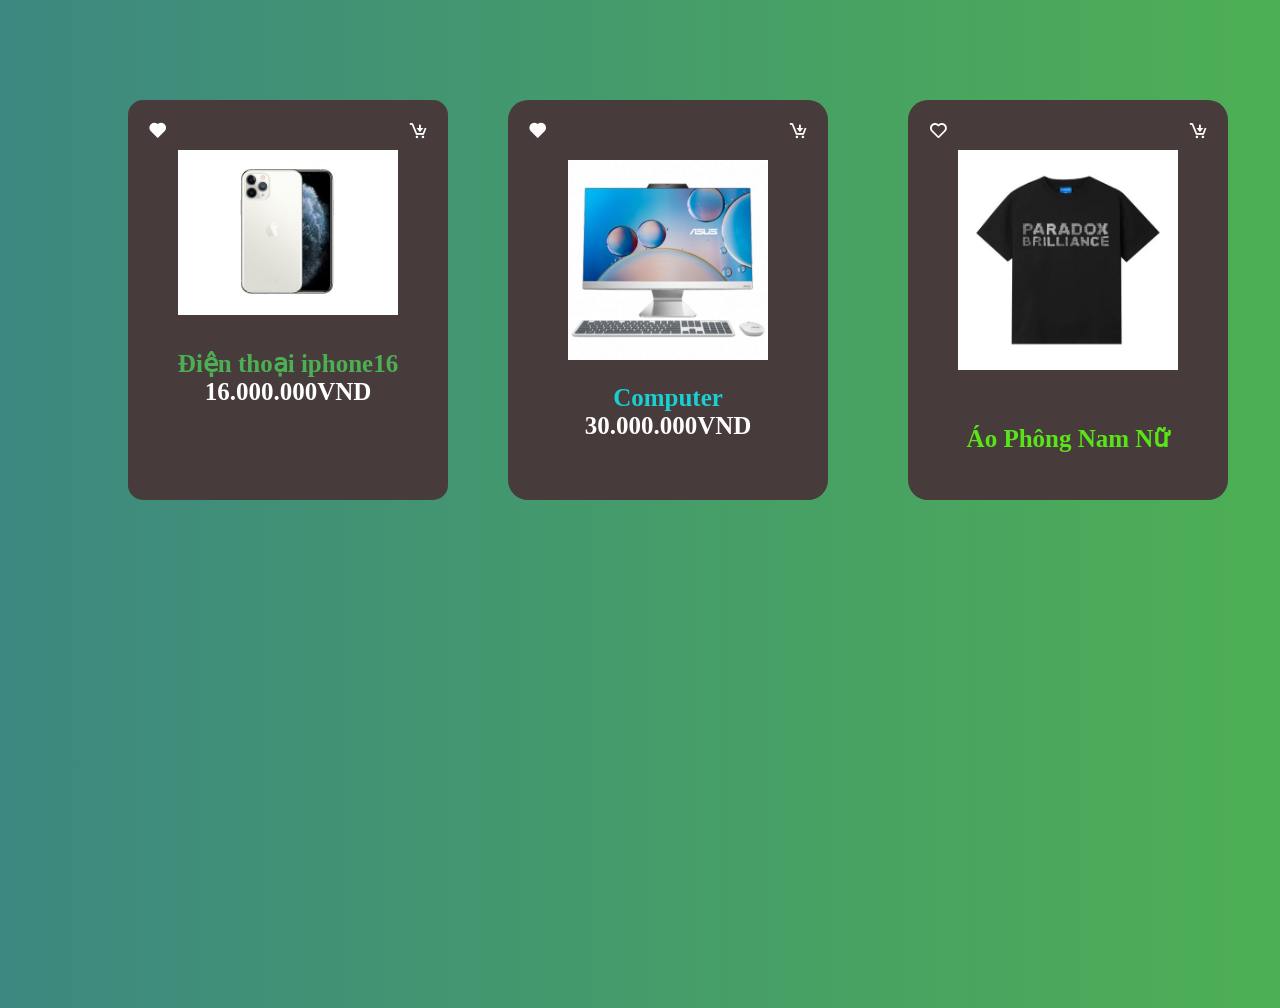
==== 1.html @ 268e170a "first commitgit" ====
<!DOCTYPE html>
<html lang="vi">
  <head>
    <meta charset="UTF-8" />
    <meta name="viewport" content="width=device-width, initial-scale=1.0" />
    <title>duan1</title>
    <link
      href="https://unpkg.com/boxicons@2.1.4/css/boxicons.min.css"
      rel="stylesheet"
    />
    <link rel="stylesheet" href="style.css" />
  </head>
  <body>
    <div class="card">
      <div class="card__heart">
        <i class="bx bxs-heart"></i>
      </div>
      <div class="card__cart">
        <i class="bx bx-cart-download"></i>
      </div>
      <div class="card__img">
        <img src="/photo-1-15706463929181755249740.jpg" alt="" />
      </div>
      <div class="card__title">Điện thoại iphone16</div>
      <div class="card__price">16.000.000VND</div>
      <div class="card__size">
        <h3>dung lượng</h3>
        <span>16g</span>
        <span>32g</span>
        <span>64g</span>
        <span>128g</span>
      </div>
      <div class="card__color">
        <h3>màu sắc:</h3>
        <span class="class__color--black"></span>
        <span class="class__color--white"></span>
        <span class="class__color--green"></span>
      </div>

      <div class="card__action">
        <button type="submit">Mua Ngay</button>
        <button>Thêm Giỏ Hàng</button>
      </div>
    </div>
    <div class="pc">
      <div class="pc__heart"><i class="bx bxs-heart"></i></div>
      <div class="pc__cart"><i class="bx bx-cart-download"></i></div>
      <div class="pc__img">
        <img src="/asus-aio-a3402wvak-i3-wpc080w-thumb-49-600x600.jpg" alt="" />
      </div>
      <div class="pc__title">Computer</div>
      <div class="pc__price">30.000.000VND</div>
      <div class="pc__size">
        <h3>kích cỡ</h3>
        <span>1core</span>
        <span>2core</span>
        <span>4core</span>
        <span>8core</span>
      </div>
      <div class="pc__color">
        <h3>Màu sắc</h3>
        <span class="class__color--vang"></span>
        <span class="class__color--hong"></span>
        <span class="class__color--tim"></span>
      </div>
      <div class="pc__action">
        <button>Mua ngay</button>
        <button>Thêm Giỏ Hàng</button>
      </div>
    </div>
    <div class="ao">
      <div class="ao__heart">
        <i class="bx bx-heart"></i>
      </div>
      <div class="ao__cart">
        <i class="bx bx-cart-download"></i>
      </div>
      <div class="ao__img">
        <img
          src="/artboard_3_d5038c5e43b84261aff692eed6748dde_large.webp"
          alt=""
        />
      </div>
      <div class="ao__title">Áo Phông Nam Nữ</div>
      <div class="ao__price">
        <h3>Giá</h3>

        <span class="Gia">100k</span>
        <span class="Gia">200k</span>
        <span class="Gia">400k</span>
        <span class="Gia">500k</span>
      </div>
      <div class="ao__size">
        <h3>Kích Cỡ</h3>
        <span>S</span>
        <span>M</span>
        <span>L</span>
        <span>XL</span>
      </div>
      <div class="ao__color">
        <h3>Màu Sắc</h3>
        <span class="den"></span>
        <span class="trang"></span>
        <span class="xanh"></span>
        <span class="do"></span>
      </div>
      <div class="ao__action">
        <button>Mua Ngay</button>
        <button>Thêm Giỏ Hàng</button>
      </div>
    </div>
  </body>
</html>
---- style.css ----
:root {
  --primary-color: #4daf54;
}
* {
  margin: 1000;
  padding: 500;
  box-sizing: border-box;
}
body {
  height: 100vh;
  background: linear-gradient(to left, #4daf54, #3d8880);
}
.card {
  margin: 100px 120px auto;
  width: 320px;
  height: 400px;
  background: #473b3b;
  padding: 20px;
  border-radius: 15px;
  color: white;
  position: relative;
}
.card__heart,
.card__cart {
  font-size: 20px;
  position: absolute;
  left: 20px;
  top: 20px;
}
.card__cart {
  left: unset;
  right: 20px;
}
.card__img {
  transition: 0.5s ease;
}
.card__img img {
  width: 100%;
  object-fit: cover;
  padding: 30px;
}
.card__title,
.card__price {
  font-size: 25px;
  font-weight: bold;
  text-align-last: center;
  transition: 0.5s ease;
}
.card__title {
  color: var(--primary-color);
}
.card__size,
.card__color {
  display: flex;
  align-items: center;
  transition: 0.5s;
}
.card__size span {
  padding: 5px 5px;
  background: rgba(240, 6, 57, 0.315);
  color: rgb(226, 230, 15);
  border-radius: 10px;
  margin: 1px;
}
.card__color span {
  width: 15px;
  height: 15px;
  border-radius: 50%;

  margin: 10px;
}
.class__color--black {
  background: #000;
}
.class__color--white {
  background: #fffdfd;
}
.class__color--green {
  background: #4daf54;
}
.card__size,
.card__color {
  margin-bottom: 15px;
}
.card__action {
  transition: 0.5s;
}
.card__action button {
  background: #00f790;
  color: #041a11;
  font-weight: bold;
  border: none;
  outline: none;
  padding: 10px 25px;
  border-radius: 15px;
}
.card:hover .card__img {
  transform: translateY(-90px);
}
.card:hover .card__title {
  transform: translateY(-90px);
}
.card:hover .card__price {
  transform: translateY(-90px);
}
.card:hover .card__size {
  transform: translateY(-50px);
}
.card:hover .card__color {
  transform: translateY(-50px);
}
.card:hover .card__action {
  transform: translateY(-50px);
}
.card__size {
  margin-top: 150px;
}
.card__size,
.card__color,
.card__action {
  visibility: hidden;
  opacity: 0;
  transition-delay: 0.4s;
}
.card:hover .card__size,
.card:hover .card__color,
.card:hover .card__action {
  visibility: visible;
  opacity: 100;
}
.card:hover .card__size {
  margin-top: 0px;
}
.pc {
  width: 320px;
  height: 400px;
  background: #473b3b;
  margin: 500px;
  transform: translateY(-900px);
  border-radius: 20px;
  color: #fffcfc;
  position: relative;
}
.pc__heart,
.pc__cart {
  font-size: 20px;
  position: absolute;
  top: 20px;
  left: 20px;
}
.pc__cart {
  left: unset;
  right: 20px;
}
.pc__img {
  transition: 0.5s;
}
.pc__img img {
  width: 100%;
  padding: 60px;
  object-fit: cover;
}
.pc__title,
.pc__price {
  font-size: 25px;
  font-weight: bold;
  text-align: center;
  transform: translatey(-40px);
  transition: 0.5s;
}
.pc__title {
  color: rgb(25, 207, 207);
}
.pc__size,
.pc__color {
  display: flex;
  align-items: center;
  transition: 0.5s;
  margin: 20px;
}

.pc__size span {
  background: rgba(240, 6, 57, 0.315);
  border-radius: 15px;
  margin: 5px;
  padding: 5px 5px;
  color: rgb(226, 230, 15);
}
.pc__color span {
  width: 20px;
  height: 20px;
  border-radius: 50%;
  padding: 10px 5px;
  margin-left: 10px;
}
.class__color--vang {
  background: #e6ff05;
}
.class__color--hong {
  background: #9802f0;
}
.class__color--tim {
  background: #d102fa;
}
.pc__action {
  transition: 0.5s;
}
.pc__action button {
  background: #00f790;
  color: #041a11;
  font-weight: bold;
  border: none;
  outline: none;
  padding: 10px 25px;
  border-radius: 15px;
}
.pc:hover .pc__img {
  transform: translateY(-90px);
}
.pc:hover .pc__title {
  transform: translateY(-130px);
}
.pc:hover .pc__price {
  transform: translateY(-130px);
}
.pc:hover .pc__size {
  transform: translateY(-260px);
}
.pc:hover .pc__color {
  transform: translateY(-280px);
}
.pc:hover .pc__action {
  transform: translateY(-285px);
}
.pc__size {
  margin-top: 150px;
}
.pc__size,
.pc__color,
.pc__action {
  visibility: hidden;
  opacity: 0;
  transition-delay: 0.4s;
}
.pc:hover .pc__size,
.pc:hover .pc__color,
.pc:hover .pc__action {
  visibility: visible;
  opacity: 100;
}
.ao {
  width: 320px;
  height: 400px;
  background: #473b3b;
  margin: 900px;
  transform: translateY(-2700px);
  border-radius: 20px;
  position: absolute;
  color: #fffdfd;
}
.ao__heart,
.ao__cart {
  font-size: 20px;
  position: absolute;
  left: 20px;
  top: 20px;
}
.ao__cart {
  left: unset;
  right: 20px;
}
.ao__img {
  transition: 0.5s;
}
.ao__img img {
  width: 100%;
  padding: 50px;
  object-fit: cover;
}
.ao__title {
  text-align: center;
  align-items: baseline;
  font-size: 25px;
  color: #59e419;
  font-weight: bold;
  transition: 0.5s;
}
.ao__price,
.ao__size,
.ao__color {
  display: flex;
  align-items: center;
  margin: 20px;
  font-size: 15px;
  transition: 0.5s;
}
.ao__price span {
  background: rgba(240, 6, 57, 0.315);
  color: #e6ff05;
  border-radius: 15px;
  padding: 5px 10px;
  margin: 5px;
}
.ao__size span {
  background: rgba(240, 6, 57, 0.315);
  color: #e6ff05;
  border-radius: 15px;
  padding: 5px 10px;
  margin: 5px;
}
.ao__color span {
  width: 20px;
  height: 20px;
  border-radius: 50%;
  margin: 5px;
}
.den {
  background: #000;
}
.trang {
  background: #ffffff;
}
.xanh {
  background: #00f790;
}
.do {
  background: #fa0202;
}
.ao__action {
  transition: 0.5s;
}
.ao__action button {
  background: #00f790;
  padding: 8px 20px;
  margin: 5px;
  border-radius: 15px;
  border: none;
  font-weight: bold;
}
.ao:hover .ao__img {
  transform: translateY(-130px);
}
.ao:hover .ao__title {
  transform: translateY(-140px);
}
.ao:hover .ao__price {
  transform: translateY(-140px);
}
.ao:hover .ao__size {
  transform: translateY(-160px);
}
.ao:hover .ao__color {
  transform: translateY(-180px);
}
.ao:hover .ao__action {
  transform: translateY(-200px);
}
.ao__price,
.ao__size,
.ao__color,
.ao__action {
  visibility: hidden;
  opacity: 0;
  transition-delay: 0.4s;
}
.ao:hover .ao__price,
.ao:hover .ao__size,
.ao:hover .ao__color,
.ao:hover .ao__action {
  visibility: visible;
  opacity: 100;
}
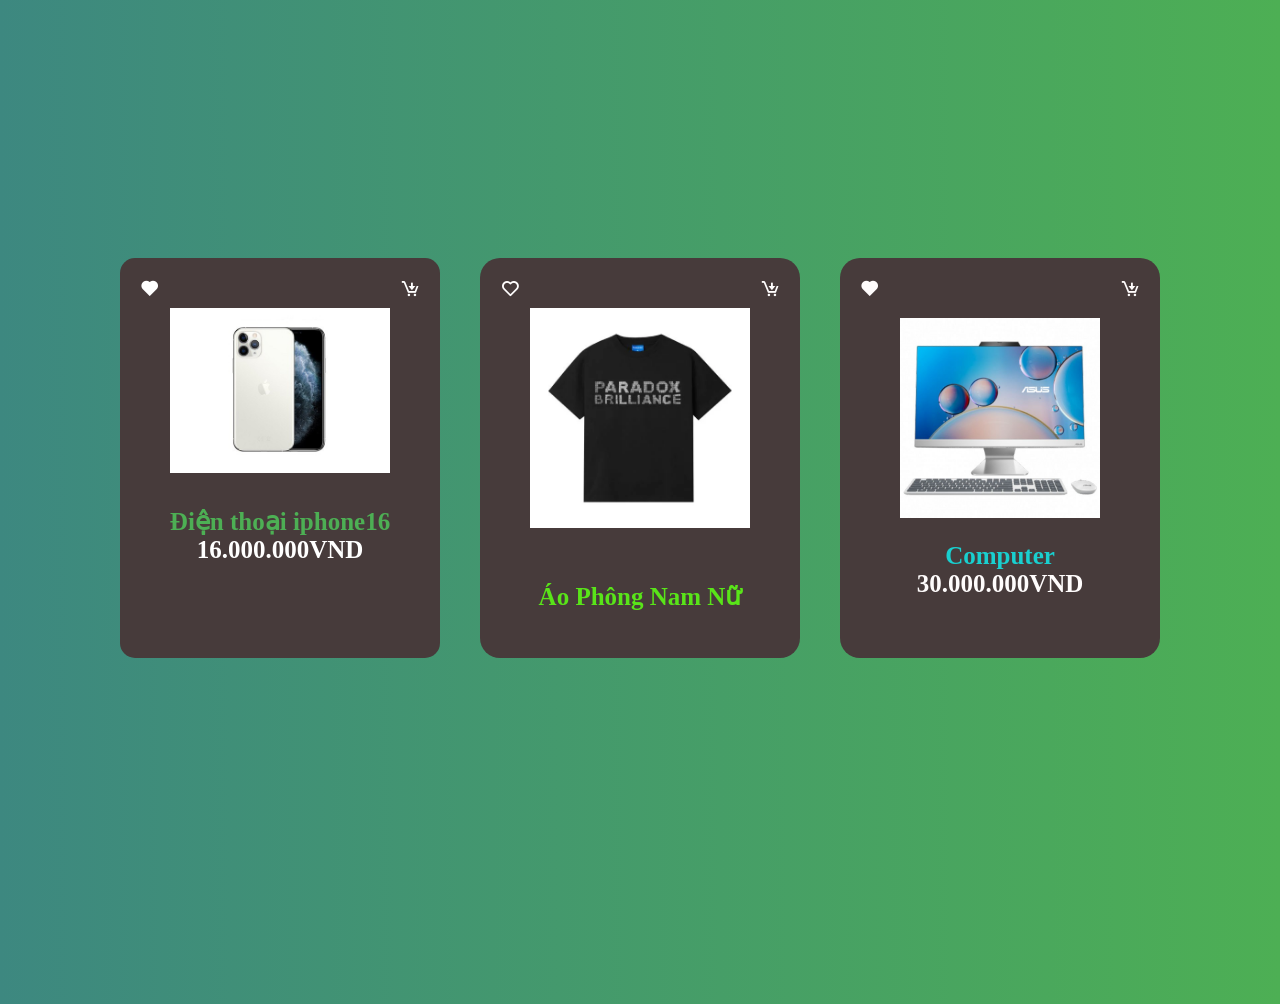
==== commit 880f32eb: "1" ====
--- a/1.html
+++ b/1.html
@@ -19,7 +19,7 @@
         <i class="bx bx-cart-download"></i>
       </div>
       <div class="card__img">
-        <img src="/photo-1-15706463929181755249740.jpg" alt="" />
+        <img src="./photo-1-15706463929181755249740.jpg" alt="" />
       </div>
       <div class="card__title">Điện thoại iphone16</div>
       <div class="card__price">16.000.000VND</div>
@@ -38,7 +38,7 @@
       </div>
 
       <div class="card__action">
-        <button type="submit">Mua Ngay</button>
+        <button>Mua Ngay</button>
         <button>Thêm Giỏ Hàng</button>
       </div>
     </div>
@@ -46,7 +46,10 @@
       <div class="pc__heart"><i class="bx bxs-heart"></i></div>
       <div class="pc__cart"><i class="bx bx-cart-download"></i></div>
       <div class="pc__img">
-        <img src="/asus-aio-a3402wvak-i3-wpc080w-thumb-49-600x600.jpg" alt="" />
+        <img
+          src="./asus-aio-a3402wvak-i3-wpc080w-thumb-49-600x600.jpg"
+          alt=""
+        />
       </div>
       <div class="pc__title">Computer</div>
       <div class="pc__price">30.000.000VND</div>
@@ -77,7 +80,7 @@
       </div>
       <div class="ao__img">
         <img
-          src="/artboard_3_d5038c5e43b84261aff692eed6748dde_large.webp"
+          src="./artboard_3_d5038c5e43b84261aff692eed6748dde_large.webp"
           alt=""
         />
       </div>
--- a/style.css
+++ b/style.css
@@ -9,9 +9,11 @@
 body {
   height: 100vh;
   background: linear-gradient(to left, #4daf54, #3d8880);
+  display: flex;
+  justify-content: center;
+  align-items: center;
 }
 .card {
-  margin: 100px 120px auto;
   width: 320px;
   height: 400px;
   background: #473b3b;
@@ -19,6 +21,7 @@
   border-radius: 15px;
   color: white;
   position: relative;
+  left: -200px;
 }
 .card__heart,
 .card__cart {
@@ -26,10 +29,12 @@
   position: absolute;
   left: 20px;
   top: 20px;
+  cursor: pointer;
 }
 .card__cart {
   left: unset;
   right: 20px;
+  cursor: pointer;
 }
 .card__img {
   transition: 0.5s ease;
@@ -54,6 +59,7 @@
   display: flex;
   align-items: center;
   transition: 0.5s;
+  cursor: pointer;
 }
 .card__size span {
   padding: 5px 5px;
@@ -91,8 +97,13 @@
   font-weight: bold;
   border: none;
   outline: none;
-  padding: 10px 25px;
-  border-radius: 15px;
+  padding: 5px 15px;
+  border-radius: 15px;
+  margin-right: 10px;
+  cursor: pointer;
+}
+.card__action button:hover {
+  transform: scale(0.8);
 }
 .card:hover .card__img {
   transform: translateY(-90px);
@@ -135,11 +146,11 @@
   width: 320px;
   height: 400px;
   background: #473b3b;
-  margin: 500px;
-  transform: translateY(-900px);
+
   border-radius: 20px;
   color: #fffcfc;
   position: relative;
+  left: 200px;
 }
 .pc__heart,
 .pc__cart {
@@ -147,6 +158,7 @@
   position: absolute;
   top: 20px;
   left: 20px;
+  cursor: pointer;
 }
 .pc__cart {
   left: unset;
@@ -177,6 +189,7 @@
   align-items: center;
   transition: 0.5s;
   margin: 20px;
+  cursor: pointer;
 }
 
 .pc__size span {
@@ -213,6 +226,10 @@
   outline: none;
   padding: 10px 25px;
   border-radius: 15px;
+  cursor: pointer;
+}
+.pc__action button:hover {
+  transform: scale(0.8);
 }
 .pc:hover .pc__img {
   transform: translateY(-90px);
@@ -252,8 +269,7 @@
   width: 320px;
   height: 400px;
   background: #473b3b;
-  margin: 900px;
-  transform: translateY(-2700px);
+
   border-radius: 20px;
   position: absolute;
   color: #fffdfd;
@@ -264,6 +280,7 @@
   position: absolute;
   left: 20px;
   top: 20px;
+  cursor: pointer;
 }
 .ao__cart {
   left: unset;
@@ -293,6 +310,7 @@
   margin: 20px;
   font-size: 15px;
   transition: 0.5s;
+  cursor: pointer;
 }
 .ao__price span {
   background: rgba(240, 6, 57, 0.315);
@@ -336,6 +354,10 @@
   border-radius: 15px;
   border: none;
   font-weight: bold;
+  cursor: pointer;
+}
+.ao__action button:hover {
+  transform: scale(0.8);
 }
 .ao:hover .ao__img {
   transform: translateY(-130px);
